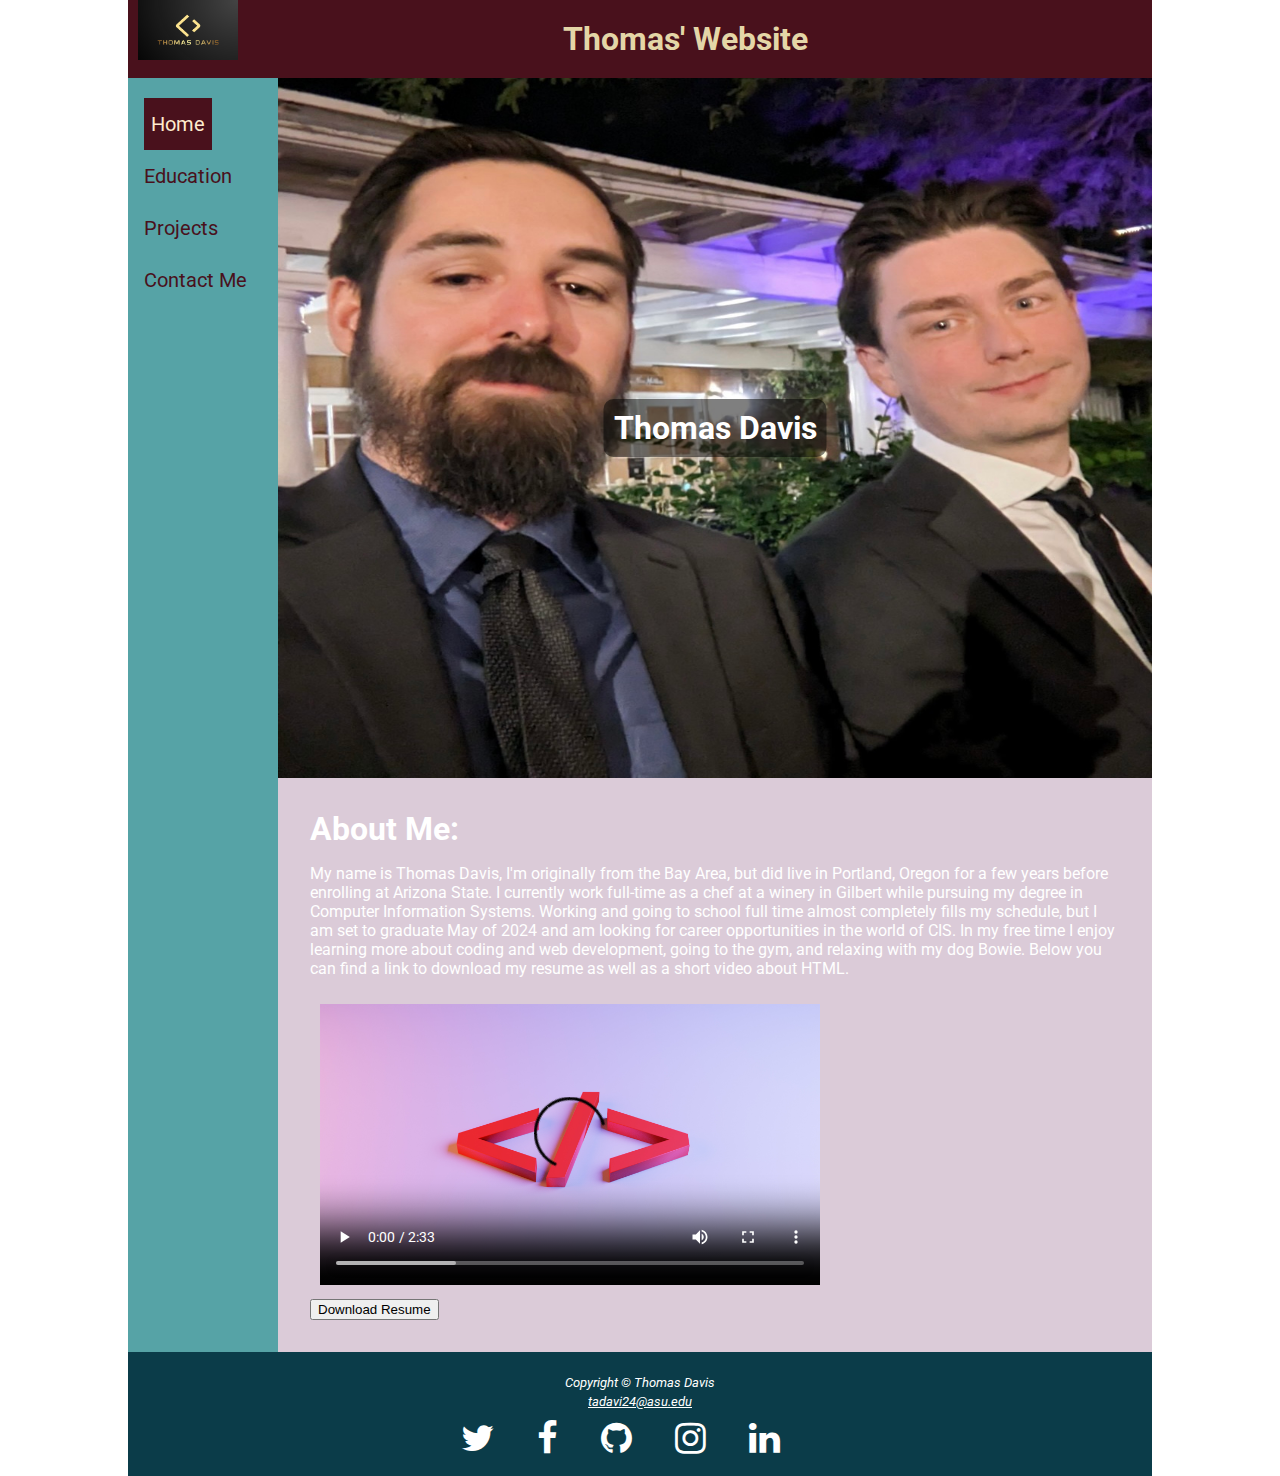
==== index.html @ 8c3e3412 "First commit" ====
<!DOCTYPE html>
<html>

<head>
  <meta charset="utf-8">
  <meta name="viewport" content="width=device-width">
  <title>Thomas' Portfolio</title>
  <link href="https://fonts.googleapis.com/css?family=Roboto&display=swap" rel="stylesheet">
  <link rel="stylesheet" href="https://cdnjs.cloudflare.com/ajax/libs/font-awesome/4.7.0/css/font-awesome.min.css">
  <link href="style.css" rel="stylesheet" type="text/css" />
</head>

<body>
  <div id="wrapper">
    <header>
      <img src="LOGO.png" alt="T Logo" class="logo">
      <h1>Thomas' Website</h1>
    </header>
    <nav>
      <div class="menu-icon" id="menu-icon">
        <i class="fa fa-bars"></i>
      </div>
      <ul class="nav-menu" id="nav-menu">
        <li><a class="active" href='index.html'>Home</a></li>
        <li><a href='education.html'>Education</a></li>
        <li><a href='projects.html'>Projects</a></li>
        <li><a href='contact.html'>Contact Me</a></li>
      </ul>
    </nav>
    <div class="imgcontainer">
      <div id="homehero">
        <div class="centered">
          <h1>Thomas Davis</h1>
        </div>
      </div>
    </div>
    <main>
      <section class="oddrow" id="home">
        <h1>About Me:</h1>
        <p>My name is Thomas Davis, I'm originally from the Bay Area, but did live in Portland, Oregon for a few years before enrolling at Arizona State. I currently work full-time as a chef at a winery in Gilbert while pursuing my degree in Computer Information Systems. Working and going to school full time almost completely fills my schedule, but I am set to graduate May of 2024 and am looking for career opportunities in the world of CIS. In my free time I enjoy learning more about coding and web development, going to the gym, and relaxing with my dog Bowie. Below you can find a link to download my resume as well as a short video about HTML.
        </p>
        <div class="row">
          <div class="twocontainer">
            <video controls poster="html.jpg" width="500" height="auto">
                <source src="HTML in 100 Seconds (2).mp4" type="video/mp4">
                Your browser does not support the video tag.
            </video>
          </div>
        </div>
        <a href="Thomas Davis Resume.pdf" download="Thomas Davis Resume.pdf">
          <button>Download Resume</button></a>
        </a>
      </section>
    </main>
    <footer align='center'>
      <p><i><small>Copyright &copy; Thomas Davis<br>
            <a href="mailto:tadavi24@asu.edu" style="color: white;">tadavi24@asu.edu</a>
            <br>
          </small></i></p>
      <div class="socialMediaLinks">
        <small><i><a href="https://twitter.com/thomasgatztv" class="fa fa-twitter" target="_blank"></a>
            <a href="https://facebook.com" class="fa fa-facebook-f" target="_blank"></a>
            <a href="https://github.io" class="fa fa-brand fa-github" target="_blank"></a>
            <a href="https://www.instagram.com/thomasdavisphoto/" class="fa fa-instagram" target="_blank"></a>
            <a href="https://www.linkedin.com/in/thomas-a-davis" class="fa fa-linkedin" target="_blank">
            </a></i></small>
      </div>

    </footer>
  </div>
  <script src="script.js"></script>

</body>

</html>
---- style.css ----
* { box-sizing: border-box; }

body, h1 {
  margin: 0;
  padding: 0;
}

body {
  background-image: url(img/bg.jpg);
  background-size: cover;
  background-repeat: no-repeat;
  color: #555555; 
  font-family: Roboto;
}

#wrapper {         
  background: #56A3A6;
  margin-left: auto;
  margin-right: auto;
  width: 80%;
}  

header {
  background-color: #49111C;;
  color: #E4D6A7;
  text-align: center;
}

header h1 {
  padding: 20px;
}

.logo {
  display: none;
}

nav li a {
  display: inline-block;
  color: #dbcbd8;
  text-align: center;
  padding: 14px 16px;
  text-decoration: none;
  font-size: 20px;
} 

nav a:link {
  color: #49111C;
}

nav a:hover {
  color: #FFFFFF;
}

nav a.active {
  background-color:#49111C;
  color:blanchedalmond;
  margin-left: 16px;
  padding-left: 7px;
  padding-right: 7px;
}

#homehero {
  height: 700px;
  background-image: url(Hero.jpg);
  background-size: 100% 100%;
  background-repeat: no-repeat;
  position: relative; 
  object-fit: fill;
}

#projecthero {
  height: 600px;
  background-image: url(coding.jpg);
  background-size: 100% 100%;
  background-repeat: no-repeat;
  position: relative; 
  object-fit: fill;
}

#edhero {
  height: 500px;
  background-image: url(WPCarey.jpg);
  background-size: 100% 100%;
  background-repeat: no-repeat;
  position: relative; 
  object-fit: fill;
}

#contacthero {
  height: 700px;
  background-image: url(contact.jpg);
  background-size: 100% 100%;
  background-repeat: no-repeat;
  position: relative; 
  object-fit: fill;
}

.imgcontainer {
  position: relative;
  text-align: center;
  color: white; 
}

.centered {
  position: absolute;
  top: 50%;
  left: 50%;
  transform: translate(-50%, -50%);
  color: white;
  text-align: center;
  background-color: rgba(0, 0, 0, 0.5);
  padding: 10px;
  border-radius: 10px;
}

.twocontainer {
  float: left;
  width: 50%;
  padding: 10px;
}

.row:after {
  content: "";
  display: table;
  clear: both;
}

section {
  padding: 2rem;
}

section.evenrow {
  color: white;
  background-color: #dbcbd8; 
}

section.oddrow {
  color: white;
  background-color:#dbcbd8; 
}

table, th, td {
  border: 3px solid black;
  background-color: #56A3A6;
}


object {
  height: 700px;
  width: 80%;
}

#myPdf {
  display: block;
  margin: 0 auto;
}

th, td {
  padding: 10px;
}

th {
  color: white;
}

form {
  margin-right:auto;
  margin-left:auto;
  max-width: 50em;
  width: 80%;
  display: grid;
  gap: 1em;
  grid-template-columns: 12em 1fr;
}

.button-container {
  grid-column: 2;
  display: flex;
  flex-direction: row;
}

form input[type="submit"],
form input[type="reset"] {
  width: 35%;
  margin-right: 10px;
}

footer {
  background-color: #0B3C49;
  color: #ffffff;
  text-align: center;
  padding: 20px;
}

footer p {
  margin: 0 0 10px 0;
}

.socialMediaLinks a {
  font-size: 36px;
  margin-right: 40px;
  color: #fff;
  text-decoration: none;
}

.menu-icon {
  cursor: pointer;
  display: block;
  margin-left: 10px;
  font-size: 24px;
  text-align: right;
  padding: 14px 16px;
}

.nav-menu {
  overflow: hidden;
  background-color: #49111C;
  position: relative;
  z-index: 10000;
  list-style: none;
  padding: 0;
}

@media screen and (min-width: 789px) {
  nav {
    text-align: center;
  }

  nav ul {
    list-style: none;
    margin: 0;
    padding: 0;
  }

  nav ul li {
    display: inline;
    margin-right: 10px; 
  }

  nav li a {
    display: inline-block;
    color: #49111C;
    text-align: center;
    padding: 14px 0px;
    text-decoration: none;
    font-size: 20px;
  }

  .menu-icon {
    display: none;
  }

  .nav-menu {
    display: block;
    background-color: transparent;
  }
}

@media screen and (min-width: 1025px) {
  .logo {
    display: block;
    float: left;
    margin-left: 10px;
    width: 100px;
    height: 60px;
    object-fit: fill;
  }

  #threecontainer {
    display: flex;
    flex-direction: row;
    justify-content: space-around;
  }

  section section{
      margin-left: 1em;
      margin-right: 1em;
  }
  nav {
    text-align: left;
    padding-top: 20px;
  }

  nav li a {
    padding: 14px 16px;
  }

  .hero {grid-area: hero; }
  header {grid-area: header;}
  nav {grid-area: nav; }
  main {grid-area: main; }
  footer {grid-area: footer; }

  #wrapper {
      display: grid;
      grid-template-columns: 150px 1fr;
      grid-template-areas:
        "header header"
        "nav hero"
        "nav main"
        "footer footer";
  }
}
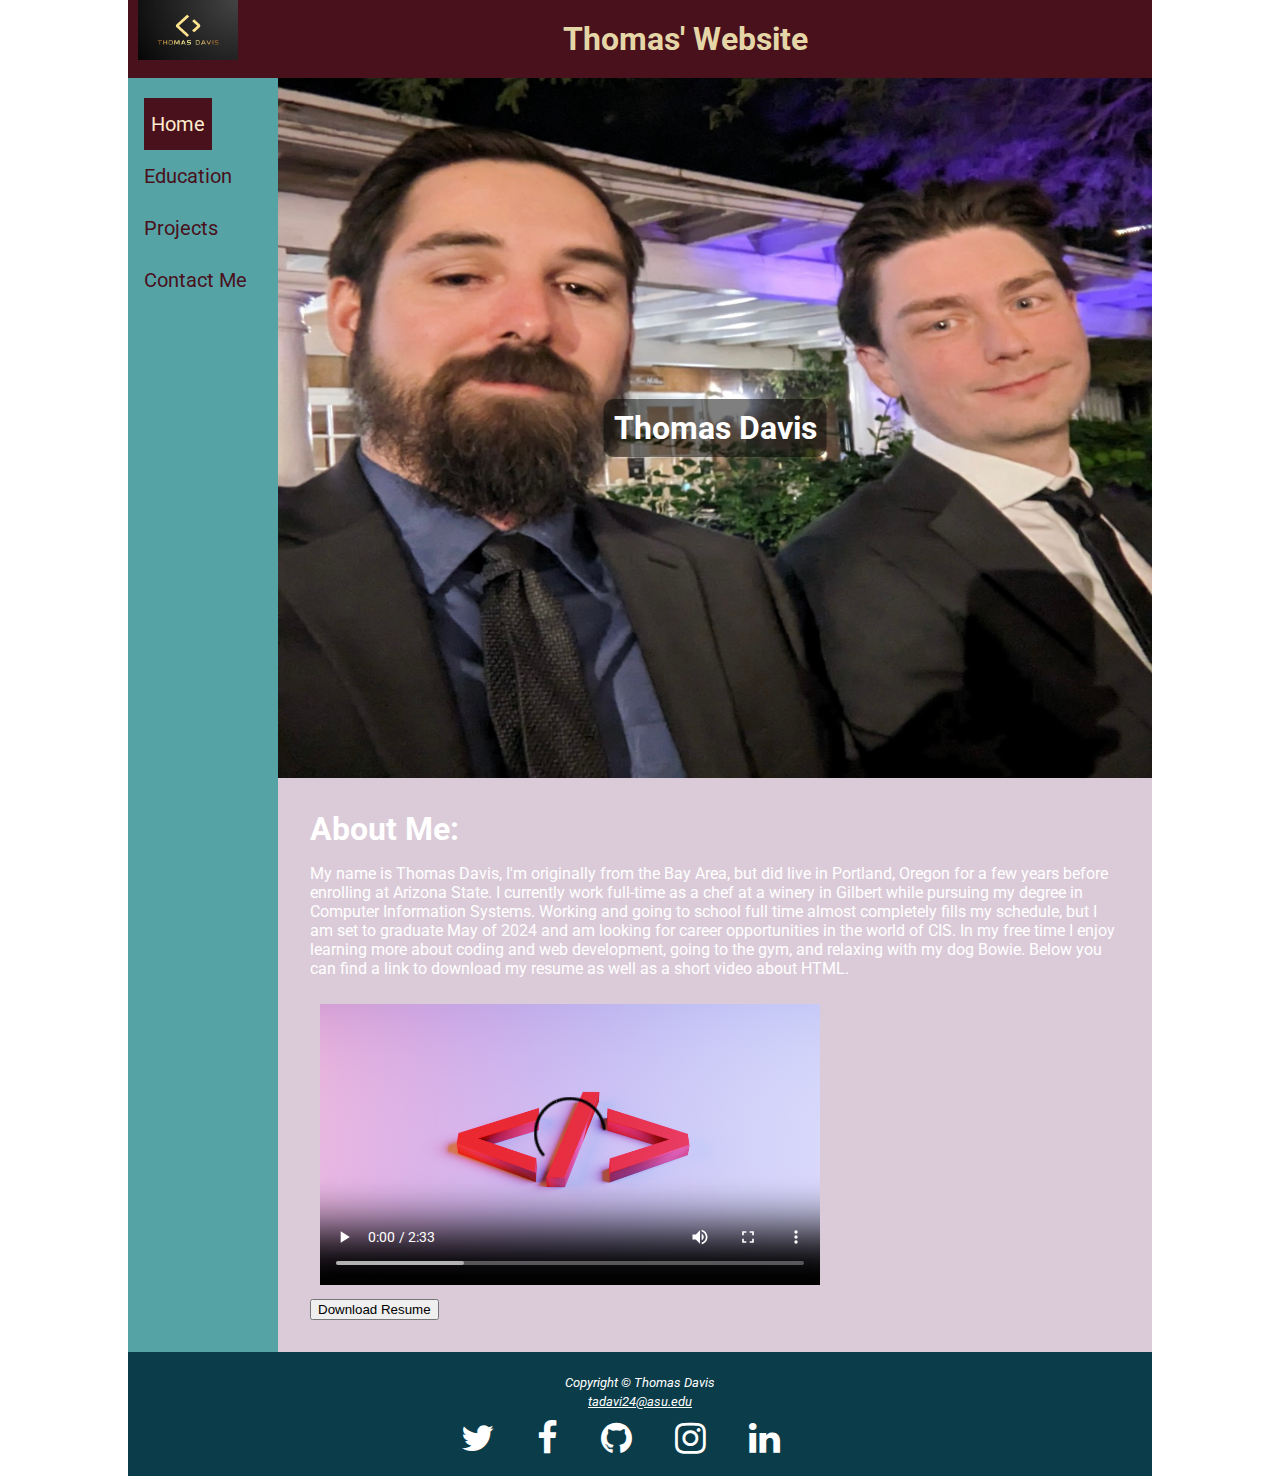
==== commit a939218a: "Commit 5" ====
--- a/index.html
+++ b/index.html
@@ -60,7 +60,7 @@
       <div class="socialMediaLinks">
         <small><i><a href="https://twitter.com/thomasgatztv" class="fa fa-twitter" target="_blank"></a>
             <a href="https://facebook.com" class="fa fa-facebook-f" target="_blank"></a>
-            <a href="https://github.io" class="fa fa-brand fa-github" target="_blank"></a>
+            <a href="https://github.com/ThomasGatz" class="fa fa-brand fa-github" target="_blank"></a>
             <a href="https://www.instagram.com/thomasdavisphoto/" class="fa fa-instagram" target="_blank"></a>
             <a href="https://www.linkedin.com/in/thomas-a-davis" class="fa fa-linkedin" target="_blank">
             </a></i></small>
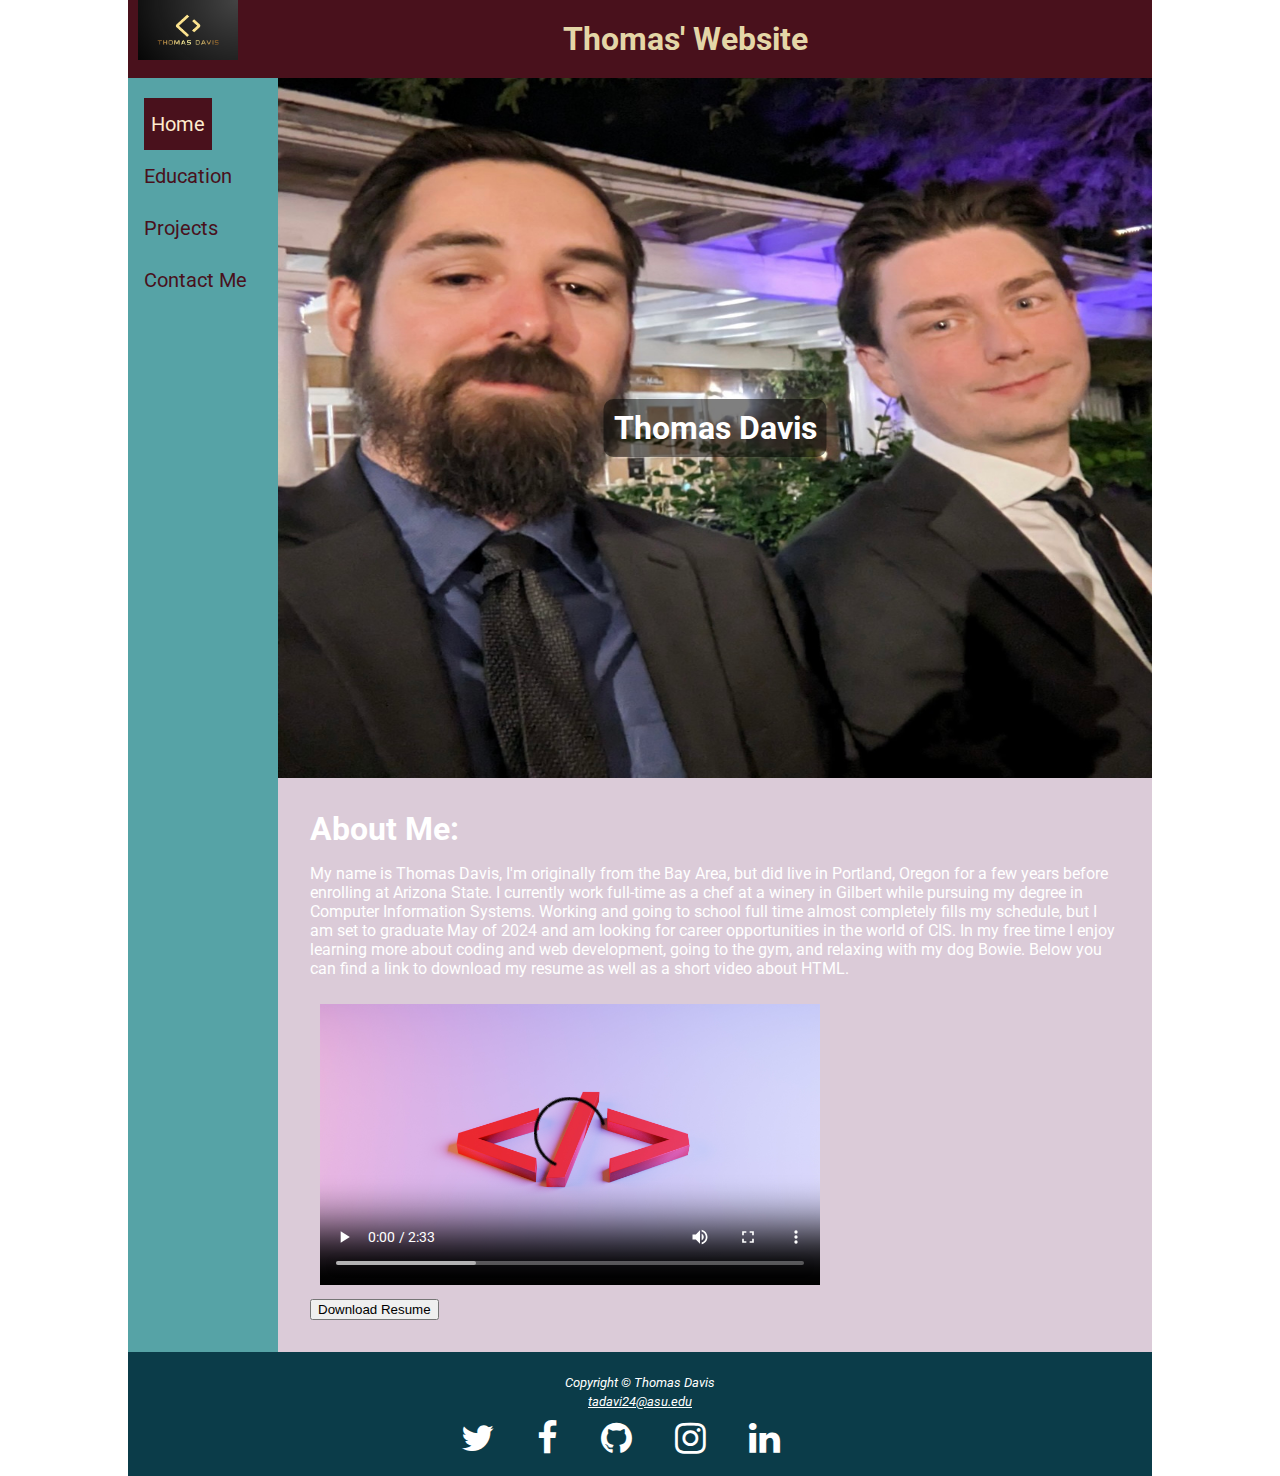
==== commit 2081ed56: "Commit -6" ====
--- a/index.html
+++ b/index.html
@@ -60,7 +60,7 @@
       <div class="socialMediaLinks">
         <small><i><a href="https://twitter.com/thomasgatztv" class="fa fa-twitter" target="_blank"></a>
             <a href="https://facebook.com" class="fa fa-facebook-f" target="_blank"></a>
-            <a href="https://github.com/ThomasGatz" class="fa fa-brand fa-github" target="_blank"></a>
+            <a href="https://github.com/ThomasGatz/ThomasGatz.github.io" class="fa fa-brand fa-github" target="_blank"></a>
             <a href="https://www.instagram.com/thomasdavisphoto/" class="fa fa-instagram" target="_blank"></a>
             <a href="https://www.linkedin.com/in/thomas-a-davis" class="fa fa-linkedin" target="_blank">
             </a></i></small>
